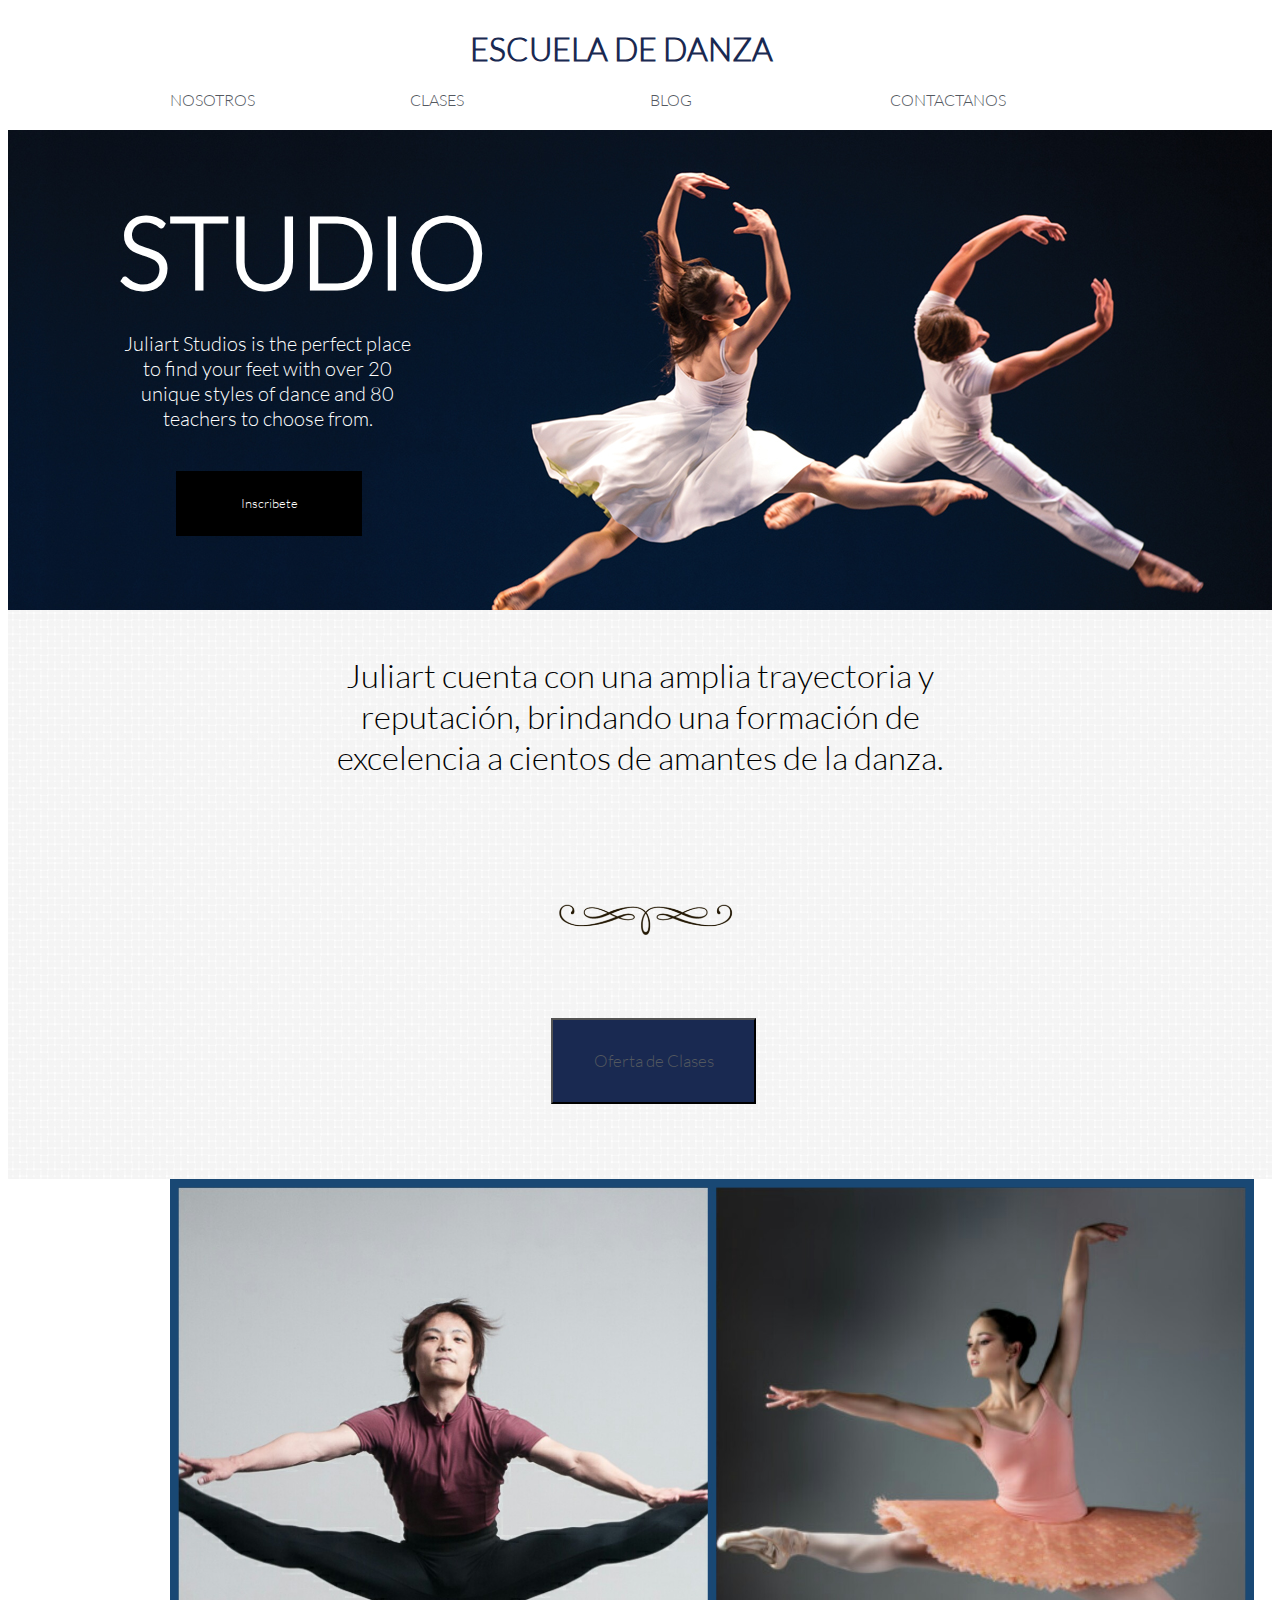
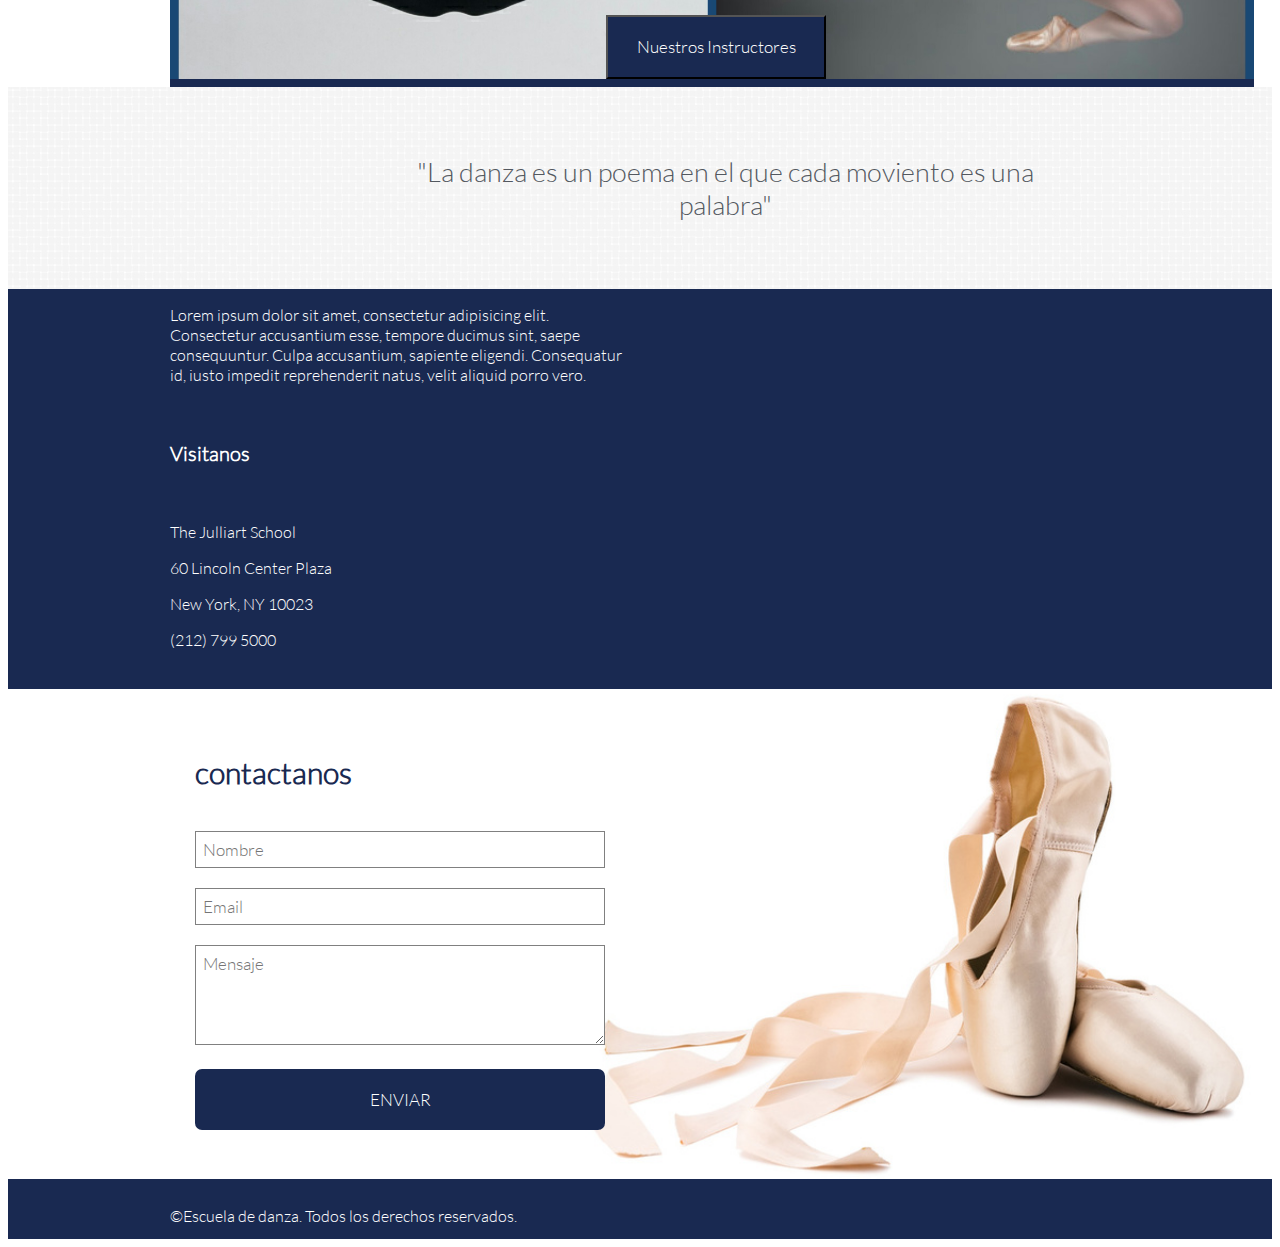
==== index.html @ c8e66f4a "portada" ====
<!DOCTYPE html>
<html>
<head>
	<meta charset="UTF-8">
	<title>Escuela de Danza</title>
	<link rel='stylesheet' type='text/css' href='http://fonts.googleapis.com/css?family=Montserrat:400,700'>
	<link rel="stylesheet" type="text/css" href="css/grid-system.css">
	<link rel="stylesheet" type="text/css" href="css/utilities.css">
	<link rel="stylesheet" type="text/css" href="css/common.css">
	<link rel="stylesheet" type="text/css" href="css/main.css">
	<link rel="stylesheet" href="css/960_12_col.css">
</head>
<body>
	<header>
		<div class="container_12">
			<div class="row">
				<div class="grid_12">
					<h1 class="text-blue">
						ESCUELA DE DANZA
					</h1>
				</div>
			</div>
			<nav>
				<div class="row">
					<div class="grid_3">
						<a class="text-gray" href="#">NOSOTROS</a>
					</div>
					<div class="grid_3">
						<a class="text-gray" href="#">CLASES</a>
					</div>
					<div class="grid_3">
						<a class="text-gray" href="#">BLOG</a>
					</div>
					<div class="grid_3">
						<a class="text-gray" href="#">CONTACTANOS</a>
					</div>
				</div>
			</nav>
		</div>
	</header>
	<br>
	<section class="img1">
		<div class="conatiner12">
			<div class="row">
				<div class="grid_12">
					<p class="text-white">STUDIO</p>
				</div>
			</div>
			<div class="row">
				<div class="grid_4">
					<p class="text-center parr">Juliart Studios is the perfect place 
					to find your feet with over 20 unique styles of dance and 80 teachers to choose from.</p>
				</div>
			</div>
			<div class="row">
				<div class="grid_12">
					<button class="inscripcion">
						<a class="text-white" href="#">Inscribete</a>
					</button>
				</div>
			</div>
		</div>
	</section>
	<section class="fondo1">
		<div class="container_12">
			<div class="row">
				<div class="grid_12">
					<p class="text-center parr2">Juliart cuenta con una amplia trayectoria y reputación, brindando una formación de excelencia a cientos de amantes de la danza.
					</p>
					<img class="deco" src="img/decoration_1.png" alt="decoracion">
				</div>
			</div>
			<div class="row">
				<div class="grid_6">
					<button class="boton2 ">
						<a class="text-gray letraboton" href="#">Oferta de Clases</a>
					</button>
				</div>
			</div>
		</div>
	</section>
	<section>
		<div class="container_12">
			<div class="row">
				<div class="grid_12 prof1">
					<button class="boton3">
			<a class="text-white letraboton" href="#">Nuestros Instructores</a>
		</button>	
				</div>

			</div>
		</div>
	</section>
	<section class="fondo2">
		<div class="container_12"
		<div class="row">
			<div class="grid_12">
				<p class="text-center text-gray parr3">
					"La danza es un poema en el que cada moviento es una palabra"
				</p>
			</div>
		</div>
	</div>
	</section>
	<section class="fondoazul">
		<div class="container_12"
		<div class="row">
			<div class="grid_6">
				<p class="white" >
					Lorem ipsum dolor sit amet, consectetur adipisicing elit. Consectetur accusantium esse, tempore ducimus sint, saepe consequuntur. Culpa accusantium, sapiente eligendi. Consequatur id, iusto impedit reprehenderit natus, velit aliquid porro vero.
				</p>
				<br>
				<h3 class="white" >Visitanos</h3>
				<br>
				<p class="white" >The Julliart School</p>
				<p class="white" >60 Lincoln Center Plaza</p>
				<p class="white" >New York, NY 10023</p>
				<p class="white" >(212) 799 5000</p>
				
			</div>
			<div class="grid_6">
					<iframe class="mapa" src="https://www.google.com/maps/embed?pb=!1m18!1m12!1m3!1d3021.5366848685144!2d-73.98717568459323!3d40.77221397932536!2m3!1f0!2f0!3f0!3m2!1i1024!2i768!4f13.1!3m3!1m2!1s0x89c2585f0ef9ac6f%3A0x87f34f62b9294991!2s60+Lincoln+Center+Plaza%2C+New+York%2C+NY+10023%2C+EE.+UU.!5e0!3m2!1ses-419!2scl!4v1473628467281" width="450" height="250" frameborder="0" style="border:0" allowfullscreen></iframe>
			</div>
		</div>
	</div>
	</section>
	<section class="shoes">
		<div class="container_12">
			<div class="row">
				<div class="grid_6">
					<form action>
						<h2>contactanos</h2>
						<input type="text" name="Nombre" placeholder="Nombre">
						<input type="text" name="correo" placeholder="Email">
						<textarea name="mensaje" placeholder="Mensaje"></textarea>
						<input type="button" value="ENVIAR" id="boton">
						</form>

				</div>
			</div>
		</div>
	</section>
	<footer class="pie">
		<div class="container_12">
			<div class="row">
				<div class="grid_7">
					<p> ©Escuela de danza. Todos los derechos reservados.</p>
				</div>
			</div>
		</div>
	</footer>
</body>
</html>
---- css/utilities.css ----
/*Global*/
*{
	font-family: "Latolight";
}

@font-face{
	font-family: LatoHeavy;
	src: url(../fonts/LatoHeavy.ttf);
}
@font-face{
	font-family:Latolight ;
	src: url(../fonts/Latolight.ttf);
}
@font-face{
	font-family: DolceVita;
	src: url(../fonts/DolceVita.ttf);
}
@font-face{
	font-family: Neoteric-Bold;
	src: url(../fonts/Neoteric-Bold.ttf);
}

/* Shortcuts */

.pd-0{
	padding: 0;
}
.pt-5{
	padding-top: 5%;
}
.pb-5{
	padding-bottom: 5%;
}
.mg-0{
	margin: 0;
}
.w-100{
	width: 100%;
}
.lh{
	line-height: 1.5;
}
.text-center{
	text-align: center;
}
.text-left{
	text-align: left;
}
.text-white{
	color: white;
}
.text-gray{
	color: rgb(83, 88, 95);
}
.text-blue{
 color: #192951;
}
.a-none-decoration{
	text-decoration: none;
}
.bg-gray{
	background-color: rgb(244, 244, 244);
}
.bg-img-block{
	background-size: cover;
	background-repeat: no-repeat;
	background-position: center;
}
---- css/common.css ----
/* Inserta tu codigo que es común para todas las páginas aqui */
---- css/main.css ----
h1{
	margin-left: 300px;
}

nav a{
	text-decoration: none;
	text-align: center;
}

.img1{
	background-image: url(../img/dance_1.jpg);
	width: 100%;
	height: 480px;
	background-repeat: no-repeat;
}
p.text-white{
	font-size: 100px;
	font-weight: 900;
	margin:0 auto;
	padding-left: 100px;
	padding-top: 60px;

}
p.parr.text-center{
	font-size: 20px;
	color: white;
	margin-left: 100px;
	width: 27%;
}
.inscripcion{
	background-color: black;
	width: 186px;
    height: 65px;
    border: none;
    margin: 20px;
    margin-left: 158px;
}
button:hover {
 background: rgba(0,0,0,0);
 color: #3a7999;
 box-shadow: inset 0 0 0 3px #3a7999;
}
h3{
	font-size: 20px;
}
.parr2{
	font-size: 33px;
    margin: 5px 50px;
    padding: 40px;
    margin-left: 100px;
    margin-right: 100px;
}
.deco{
	width: 191px;
    margin-left: 378px;
}
.fondo1{
	background-image: url(../img/textura_2.jpg);
}
.boton2{
	background-color: #192951;
	width: 205px;
    height: 86px;
    margin-bottom: 75px;
    margin-left: 381px;
}
.letraboton{
	font-size: 17px;
}
a{
	text-decoration: none;
}
.prof1{
	background-image: url(../img/fotos.jpg);
	background-size: cover;
    height: 500px;
    border-bottom: 8px solid #192951;
    background-repeat: no-repeat;
    padding-left: 144px;
}

.fondo2{
	background-image: url(../img/textura_2.jpg);
	width: 100%;
}
.parr3{
	font-size: 27px;
    margin: 68px;
    margin-left: 239px;
}

.fondoazul{
	background-color: #192951; 
	width: 100%;
	height: 400px;

}
.white{
	color: white;
}
.mapa{
	margin-top: 50px;
	margin-left: 10px;
}
.shoes{
	background-image: url(../img/shoes_1.jpg);
	height: 490px;
	background-size: 59%;
	background-repeat: no-repeat;
	background-position: right; 
	background-color: white;
}
form{
	width: 450px;
	margin: 30px auto;
	padding: 10px 20px;
	border-radius: 8px;
	box-sizing: border-box;
}
h2{
	color: #192951;
	font-size: 30px;
	margin-bottom: 40px;
}
textarea{
	height: 100px;
}

input, textarea{
	width: 100%;
	margin-bottom: 20px;
	padding: 7px;
	box-sizing: border-box;
	font-size: 17px;
	border: 1px solid gray;
}
#boton{
	background-color: #192951;
	padding: 20px;
	color: white;
	border-radius: 7px;
	border: none;
}
.pie{
	background-color: #192951;
	width: 100%;
	height: 60px;
	color: white;
}
.container{
	width: 960px;
	margin:0 auto;
}
.boton3{
	background-color: #192951;
	width: 220px;
    height: 64px;
    margin-top: 436px;
    margin-left: 292px;
}
---- css/960_12_col.css ----
/*
  960 Grid System ~ Core CSS.
  Learn more ~ http://960.gs/

  Licensed under GPL and MIT.
*/

/*
  Forces backgrounds to span full width,
  even if there is horizontal scrolling.
  Increase this if your layout is wider.

  Note: IE6 works fine without this fix.
*/

body {
  min-width: 960px;
}

/* `Container
----------------------------------------------------------------------------------------------------*/

.container_12 {
  margin-left: auto;
  margin-right: auto;
  width: 960px;
}

/* `Grid >> Global
----------------------------------------------------------------------------------------------------*/

.grid_1,
.grid_2,
.grid_3,
.grid_4,
.grid_5,
.grid_6,
.grid_7,
.grid_8,
.grid_9,
.grid_10,
.grid_11,
.grid_12 {
  display: inline;
  float: left;
  margin-left: 10px;
  margin-right: 10px;
}

.push_1, .pull_1,
.push_2, .pull_2,
.push_3, .pull_3,
.push_4, .pull_4,
.push_5, .pull_5,
.push_6, .pull_6,
.push_7, .pull_7,
.push_8, .pull_8,
.push_9, .pull_9,
.push_10, .pull_10,
.push_11, .pull_11 {
  position: relative;
}

/* `Grid >> Children (Alpha ~ First, Omega ~ Last)
----------------------------------------------------------------------------------------------------*/

.alpha {
  margin-left: 0;
}

.omega {
  margin-right: 0;
}

/* `Grid >> 12 Columns
----------------------------------------------------------------------------------------------------*/

.container_12 .grid_1 {
  width: 60px;
}

.container_12 .grid_2 {
  width: 140px;
}

.container_12 .grid_3 {
  width: 220px;
}

.container_12 .grid_4 {
  width: 300px;
}

.container_12 .grid_5 {
  width: 380px;
}

.container_12 .grid_6 {
  width: 460px;
}

.container_12 .grid_7 {
  width: 540px;
}

.container_12 .grid_8 {
  width: 620px;
}

.container_12 .grid_9 {
  width: 700px;
}

.container_12 .grid_10 {
  width: 780px;
}

.container_12 .grid_11 {
  width: 860px;
}

.container_12 .grid_12 {
  width: 940px;
}

/* `Prefix Extra Space >> 12 Columns
----------------------------------------------------------------------------------------------------*/

.container_12 .prefix_1 {
  padding-left: 80px;
}

.container_12 .prefix_2 {
  padding-left: 160px;
}

.container_12 .prefix_3 {
  padding-left: 240px;
}

.container_12 .prefix_4 {
  padding-left: 320px;
}

.container_12 .prefix_5 {
  padding-left: 400px;
}

.container_12 .prefix_6 {
  padding-left: 480px;
}

.container_12 .prefix_7 {
  padding-left: 560px;
}

.container_12 .prefix_8 {
  padding-left: 640px;
}

.container_12 .prefix_9 {
  padding-left: 720px;
}

.container_12 .prefix_10 {
  padding-left: 800px;
}

.container_12 .prefix_11 {
  padding-left: 880px;
}

/* `Suffix Extra Space >> 12 Columns
----------------------------------------------------------------------------------------------------*/

.container_12 .suffix_1 {
  padding-right: 80px;
}

.container_12 .suffix_2 {
  padding-right: 160px;
}

.container_12 .suffix_3 {
  padding-right: 240px;
}

.container_12 .suffix_4 {
  padding-right: 320px;
}

.container_12 .suffix_5 {
  padding-right: 400px;
}

.container_12 .suffix_6 {
  padding-right: 480px;
}

.container_12 .suffix_7 {
  padding-right: 560px;
}

.container_12 .suffix_8 {
  padding-right: 640px;
}

.container_12 .suffix_9 {
  padding-right: 720px;
}

.container_12 .suffix_10 {
  padding-right: 800px;
}

.container_12 .suffix_11 {
  padding-right: 880px;
}

/* `Push Space >> 12 Columns
----------------------------------------------------------------------------------------------------*/

.container_12 .push_1 {
  left: 80px;
}

.container_12 .push_2 {
  left: 160px;
}

.container_12 .push_3 {
  left: 240px;
}

.container_12 .push_4 {
  left: 320px;
}

.container_12 .push_5 {
  left: 400px;
}

.container_12 .push_6 {
  left: 480px;
}

.container_12 .push_7 {
  left: 560px;
}

.container_12 .push_8 {
  left: 640px;
}

.container_12 .push_9 {
  left: 720px;
}

.container_12 .push_10 {
  left: 800px;
}

.container_12 .push_11 {
  left: 880px;
}

/* `Pull Space >> 12 Columns
----------------------------------------------------------------------------------------------------*/

.container_12 .pull_1 {
  left: -80px;
}

.container_12 .pull_2 {
  left: -160px;
}

.container_12 .pull_3 {
  left: -240px;
}

.container_12 .pull_4 {
  left: -320px;
}

.container_12 .pull_5 {
  left: -400px;
}

.container_12 .pull_6 {
  left: -480px;
}

.container_12 .pull_7 {
  left: -560px;
}

.container_12 .pull_8 {
  left: -640px;
}

.container_12 .pull_9 {
  left: -720px;
}

.container_12 .pull_10 {
  left: -800px;
}

.container_12 .pull_11 {
  left: -880px;
}

/* `Clear Floated Elements
----------------------------------------------------------------------------------------------------*/

/* http://sonspring.com/journal/clearing-floats */

.clear {
  clear: both;
  display: block;
  overflow: hidden;
  visibility: hidden;
  width: 0;
  height: 0;
}

/* http://www.yuiblog.com/blog/2010/09/27/clearfix-reloaded-overflowhidden-demystified */

.clearfix:before,
.clearfix:after,
.container_12:before,
.container_12:after {
  content: '.';
  display: block;
  overflow: hidden;
  visibility: hidden;
  font-size: 0;
  line-height: 0;
  width: 0;
  height: 0;
}

.clearfix:after,
.container_12:after {
  clear: both;
}

/*
  The following zoom:1 rule is specifically for IE6 + IE7.
  Move to separate stylesheet if invalid CSS is a problem.
*/

.clearfix,
.container_12 {
  zoom: 1;
}
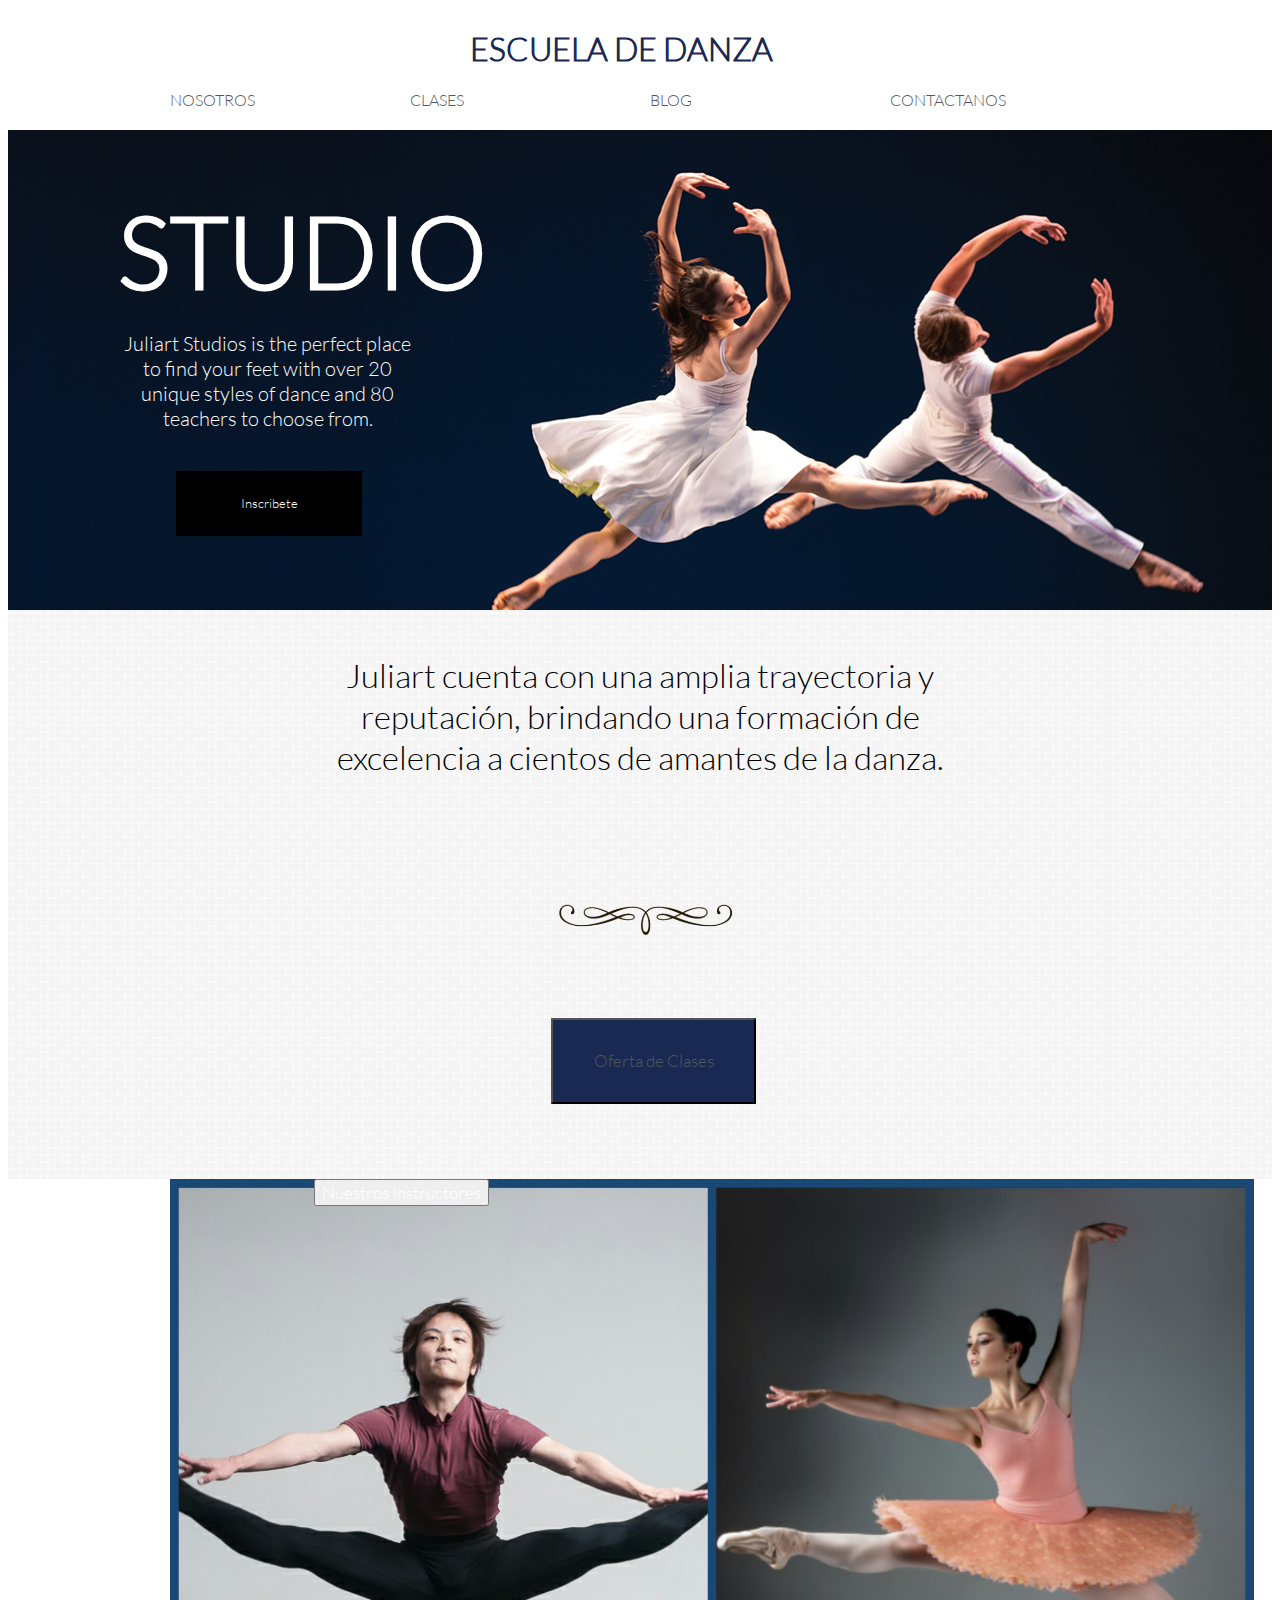
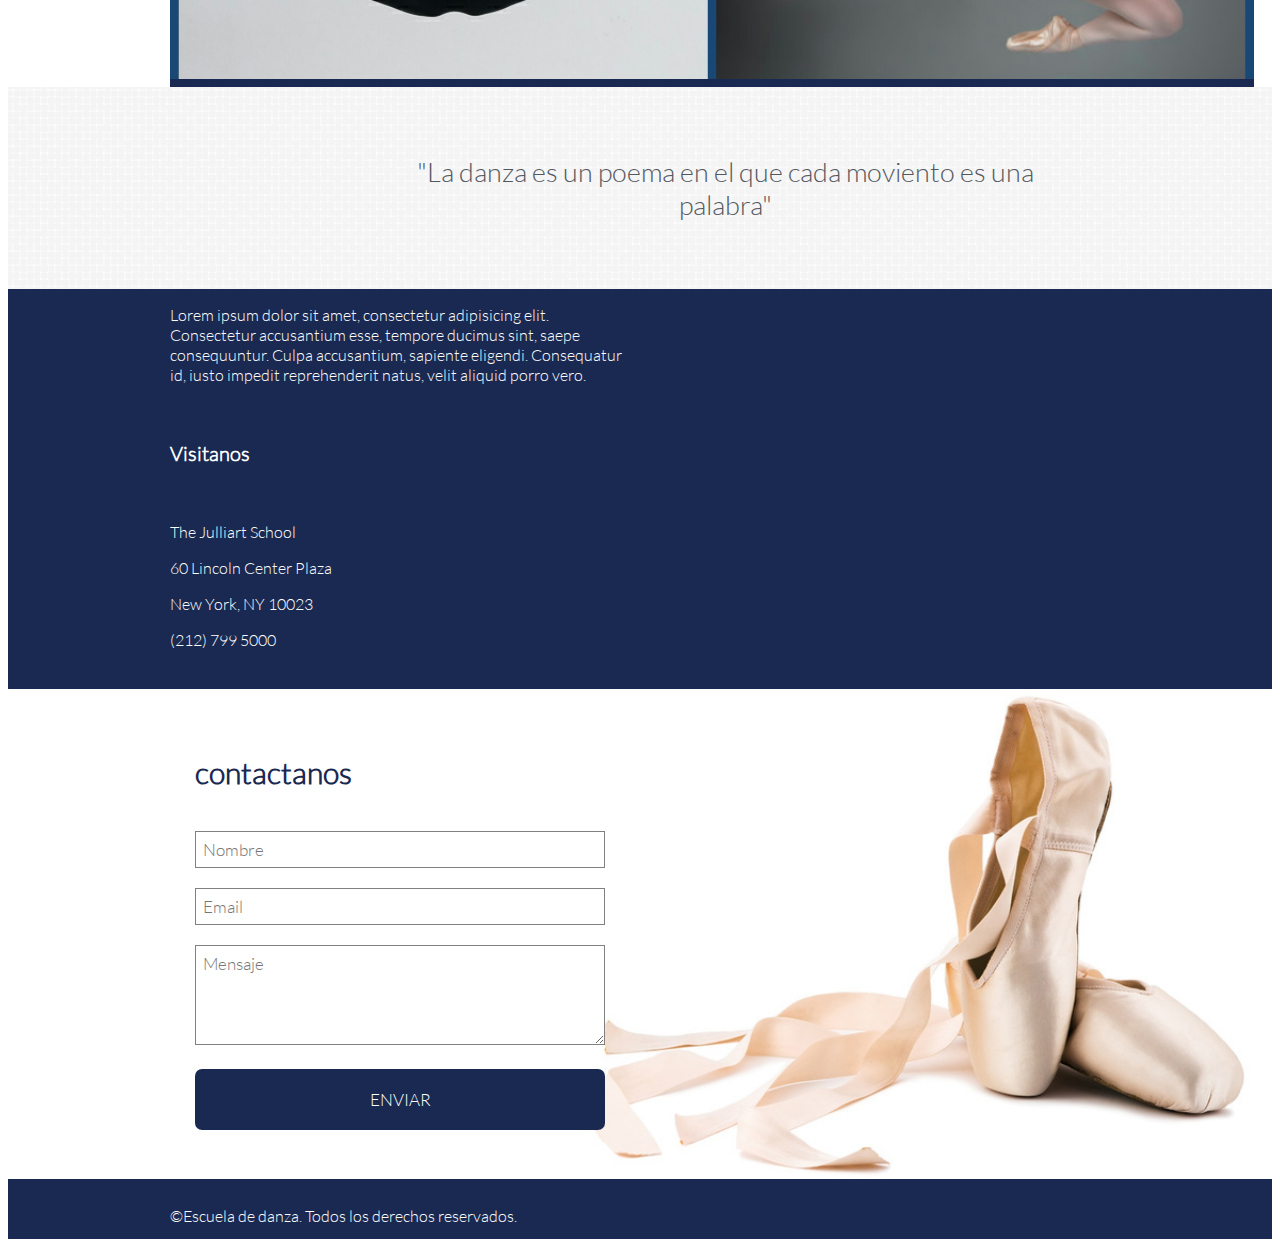
==== commit 8ff082ee: "terminado" ====
--- a/index.html
+++ b/index.html
@@ -23,13 +23,13 @@
 			<nav>
 				<div class="row">
 					<div class="grid_3">
-						<a class="text-gray" href="#">NOSOTROS</a>
+						<a class="text-gray" href="nosotros.html">NOSOTROS</a>
 					</div>
 					<div class="grid_3">
-						<a class="text-gray" href="#">CLASES</a>
+						<a class="text-gray" href="clases.html">CLASES</a>
 					</div>
 					<div class="grid_3">
-						<a class="text-gray" href="#">BLOG</a>
+						<a class="text-gray" href="blog.html">BLOG</a>
 					</div>
 					<div class="grid_3">
 						<a class="text-gray" href="#">CONTACTANOS</a>
--- a/css/common.css
+++ b/css/common.css
@@ -1 +1,73 @@
-/* Inserta tu codigo que es común para todas las páginas aqui */+/*-------nav------*/
+h1{
+	margin-left: 300px;
+}
+
+nav a{
+	text-decoration: none;
+	text-align: center;
+}
+/* -------nav-------*/
+/*------deco boton*/
+button:hover {
+ background: rgba(0,0,0,0);
+ color: #3a7999;
+ box-shadow: inset 0 0 0 3px #3a7999;
+}
+/*-----deco boton------*/
+/*-----fondo-------*/
+.fondo1{
+	background-image: url(../img/textura_2.jpg);
+}
+/*------fondo-------*/
+/*------fondo zapatos*/
+.shoes{
+	background-image: url(../img/shoes_1.jpg);
+	height: 490px;
+	background-size: 59%;
+	background-repeat: no-repeat;
+	background-position: right; 
+	background-color: white;
+}
+/*------fondo zapato-----*/
+/*-------formulario-----------*/
+form{
+	width: 450px;
+	margin: 30px auto;
+	padding: 10px 20px;
+	border-radius: 8px;
+	box-sizing: border-box;
+}
+h2{
+	color: #192951;
+	font-size: 30px;
+	margin-bottom: 40px;
+}
+textarea{
+	height: 100px;
+}
+
+input, textarea{
+	width: 100%;
+	margin-bottom: 20px;
+	padding: 7px;
+	box-sizing: border-box;
+	font-size: 17px;
+	border: 1px solid gray;
+}
+#boton{
+	background-color: #192951;
+	padding: 20px;
+	color: white;
+	border-radius: 7px;
+	border: none;
+}
+/*---------formulario-------------*/
+/*----pie-----*/
+.pie{
+	background-color: #192951;
+	width: 100%;
+	height: 60px;
+	color: white;
+}
+/*---------pie-------*/--- a/css/main.css
+++ b/css/main.css
@@ -1,3 +1,4 @@
+/*-------nav------*/
 h1{
 	margin-left: 300px;
 }
@@ -6,7 +7,7 @@
 	text-decoration: none;
 	text-align: center;
 }
-
+/* -------nav-------*/
 .img1{
 	background-image: url(../img/dance_1.jpg);
 	width: 100%;
@@ -35,11 +36,13 @@
     margin: 20px;
     margin-left: 158px;
 }
+/*------deco boton*/
 button:hover {
  background: rgba(0,0,0,0);
  color: #3a7999;
  box-shadow: inset 0 0 0 3px #3a7999;
 }
+/*-----deco boton------*/
 h3{
 	font-size: 20px;
 }
@@ -54,9 +57,11 @@
 	width: 191px;
     margin-left: 378px;
 }
+/*-----fondo-------*/
 .fondo1{
 	background-image: url(../img/textura_2.jpg);
 }
+/*------fondo-------*/
 .boton2{
 	background-color: #192951;
 	width: 205px;
@@ -102,6 +107,7 @@
 	margin-top: 50px;
 	margin-left: 10px;
 }
+/*------fondo zapatos*/
 .shoes{
 	background-image: url(../img/shoes_1.jpg);
 	height: 490px;
@@ -110,6 +116,8 @@
 	background-position: right; 
 	background-color: white;
 }
+/*------fondo zapato-----*/
+/*-------formulario-----------*/
 form{
 	width: 450px;
 	margin: 30px auto;
@@ -141,15 +149,15 @@
 	border-radius: 7px;
 	border: none;
 }
+/*---------formulario-------------*/
+/*----pie-----*/
 .pie{
 	background-color: #192951;
 	width: 100%;
 	height: 60px;
 	color: white;
 }
-.container{
-	width: 960px;
-	margin:0 auto;
+/*---------pie-------*/
 }
 .boton3{
 	background-color: #192951;
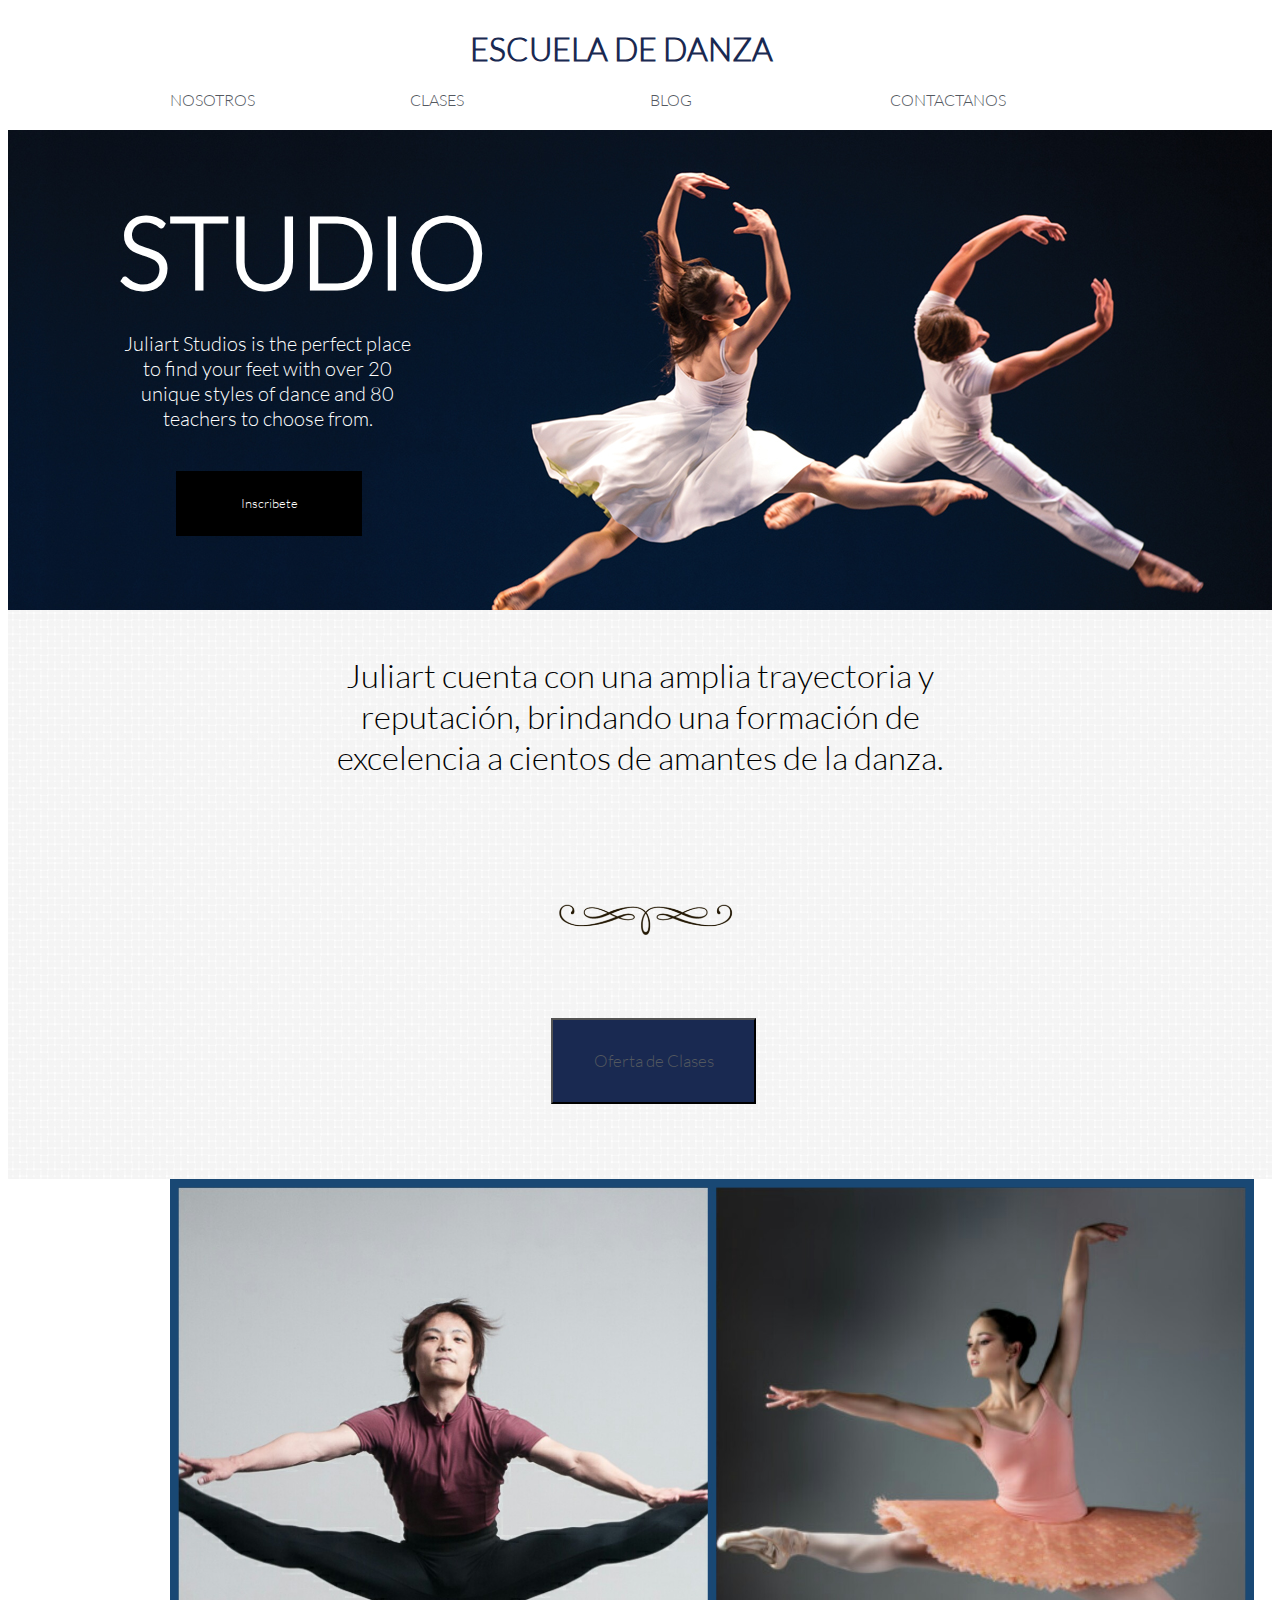
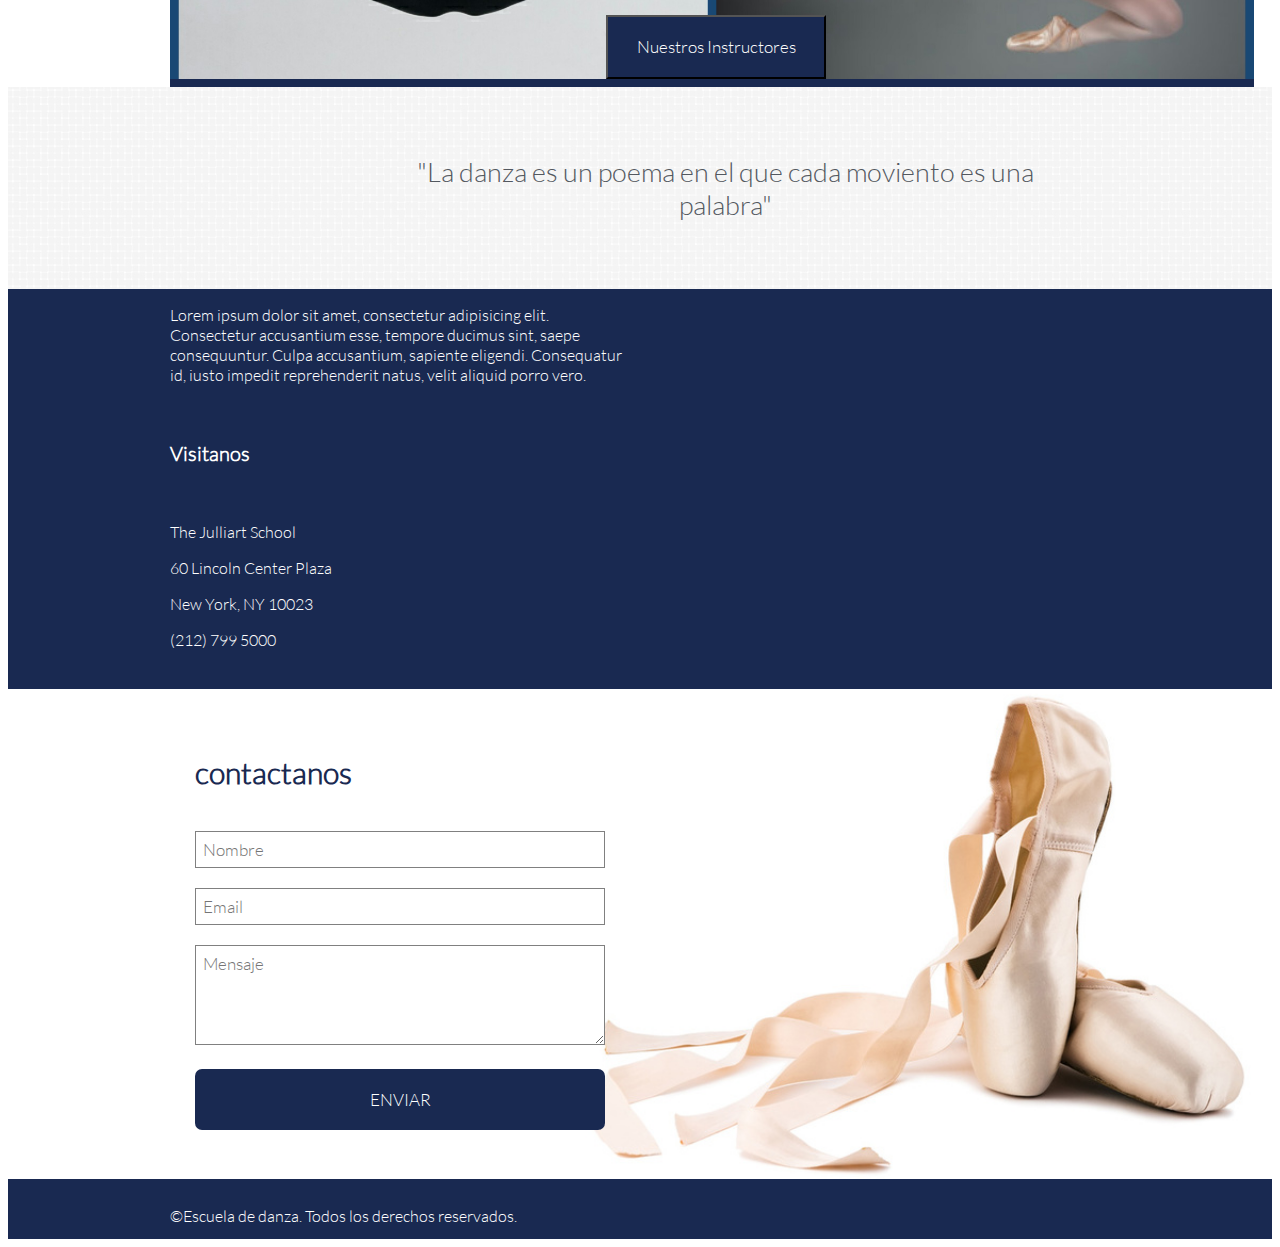
==== commit 40d53b95: "solucion de detalles-Terminado" ====
--- a/index.html
+++ b/index.html
@@ -84,10 +84,9 @@
 			<div class="row">
 				<div class="grid_12 prof1">
 					<button class="boton3">
-			<a class="text-white letraboton" href="#">Nuestros Instructores</a>
-		</button>	
+						<a class="text-white letraboton" href="#">Nuestros Instructores</a>
+					</button>	
 				</div>
-
 			</div>
 		</div>
 	</section>
--- a/css/main.css
+++ b/css/main.css
@@ -83,6 +83,13 @@
     background-repeat: no-repeat;
     padding-left: 144px;
 }
+.boton3{
+	background-color: #192951;
+	width: 220px;
+    height: 64px;
+    margin-top: 436px;
+    margin-left: 292px;
+}
 
 .fondo2{
 	background-image: url(../img/textura_2.jpg);
@@ -158,11 +165,4 @@
 	color: white;
 }
 /*---------pie-------*/
-}
-.boton3{
-	background-color: #192951;
-	width: 220px;
-    height: 64px;
-    margin-top: 436px;
-    margin-left: 292px;
-}+
